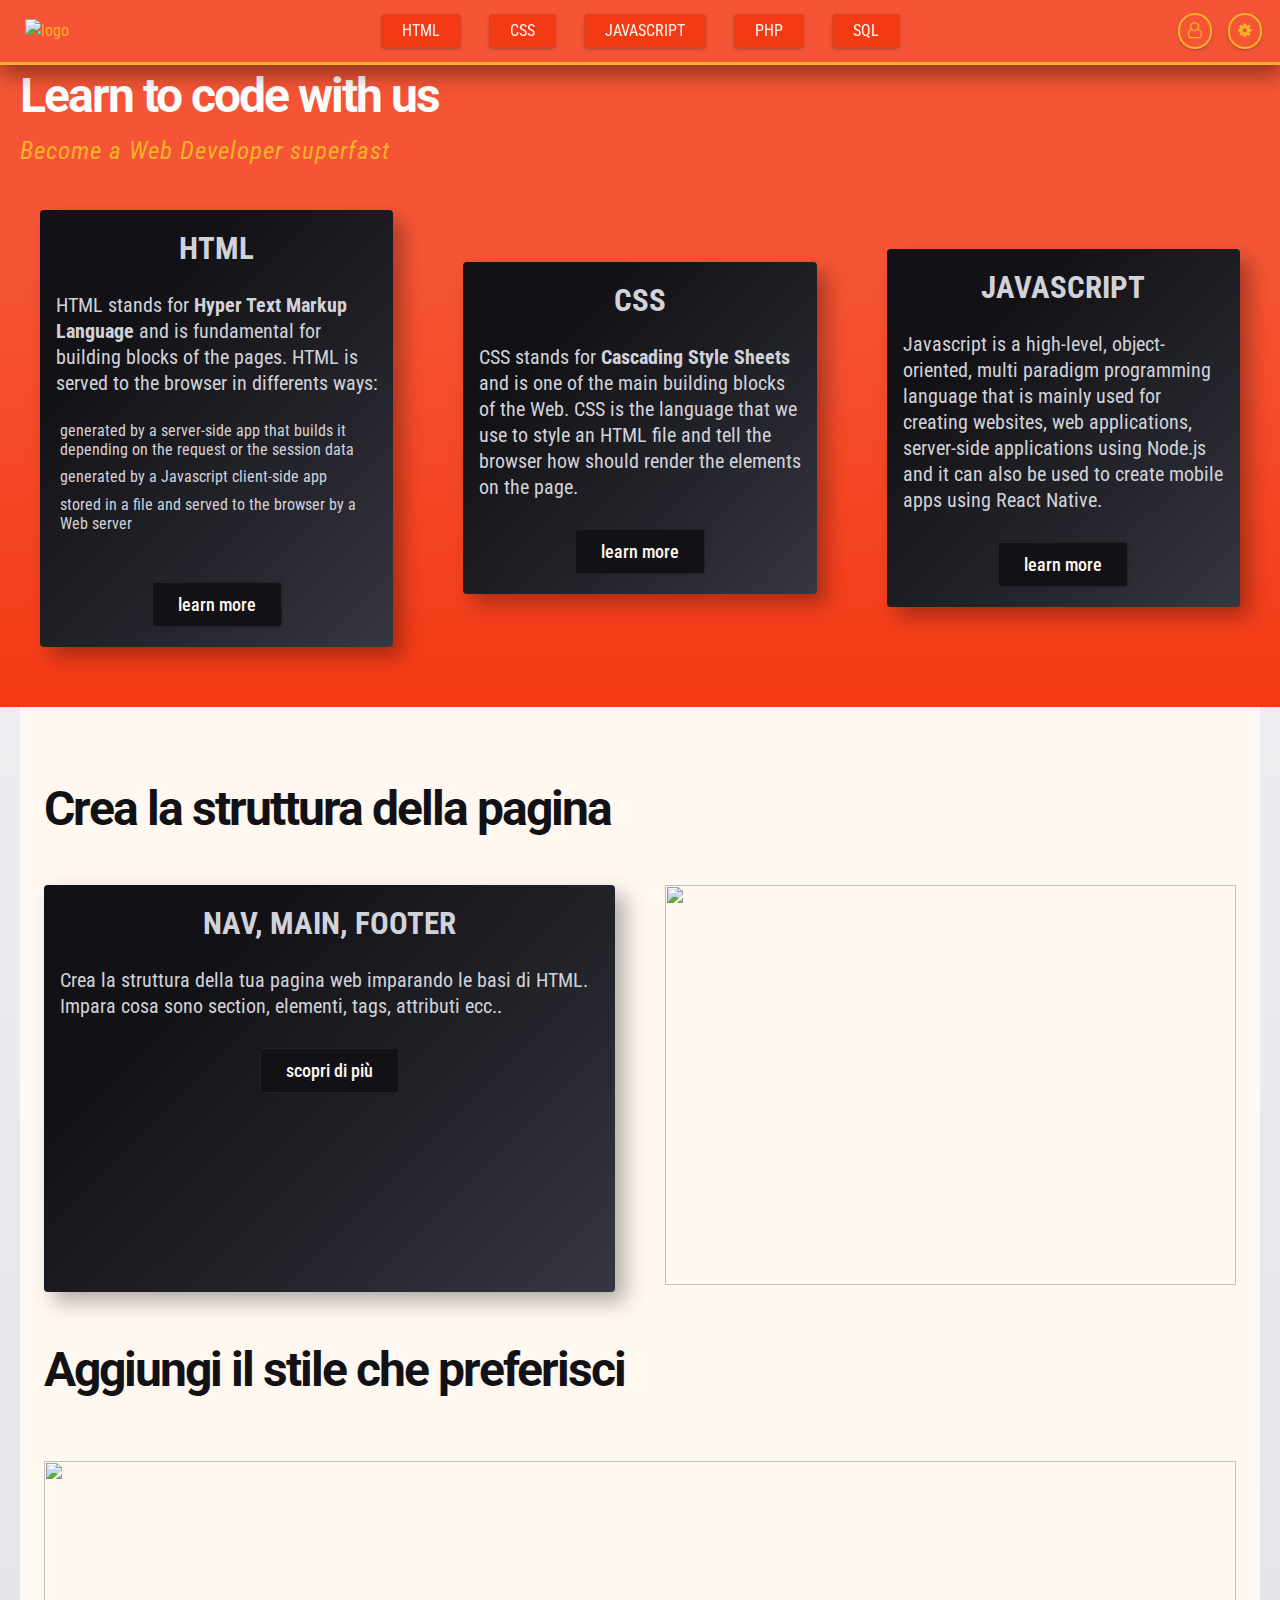
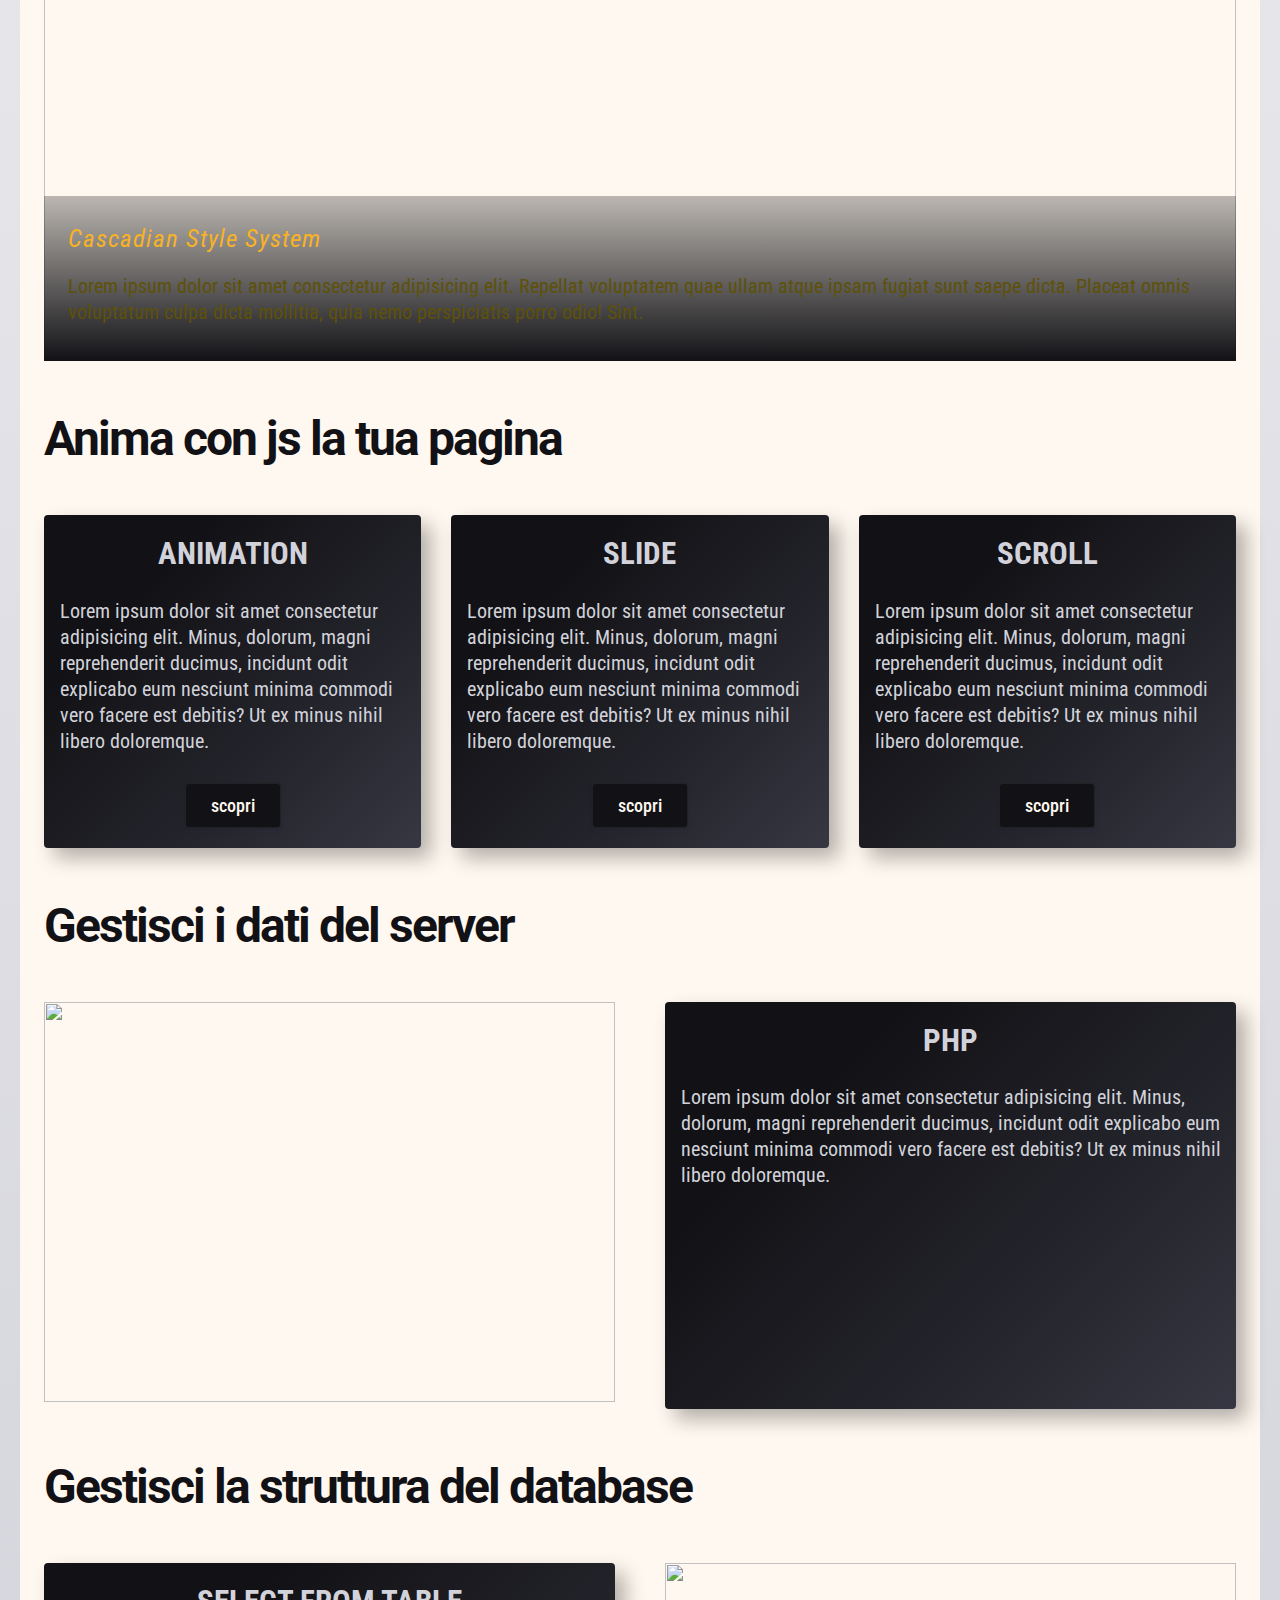
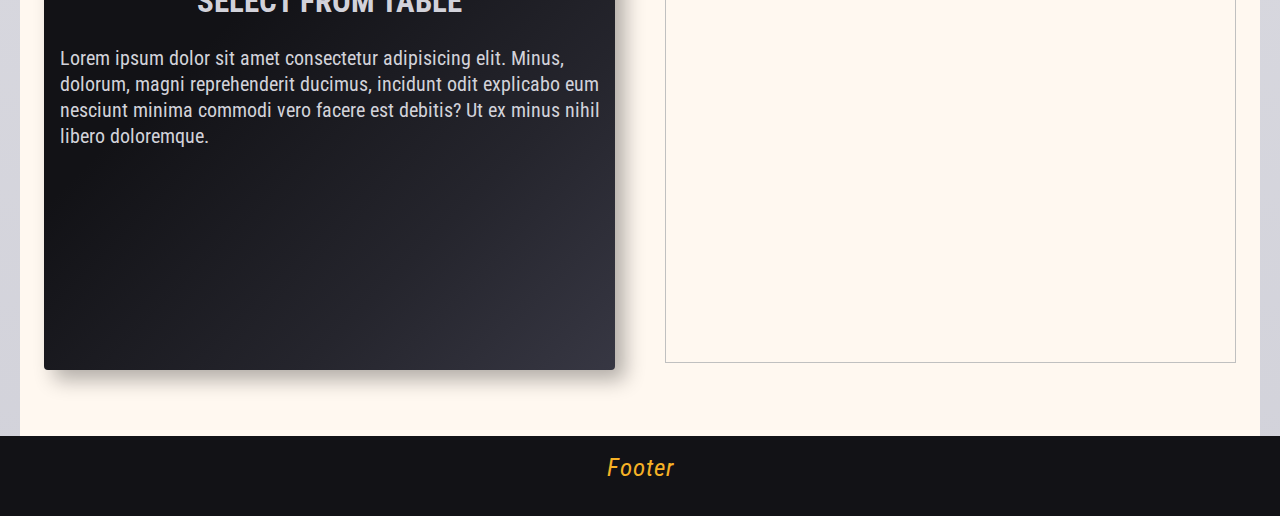
==== index.html @ 696c09f3 "second commit" ====
<!DOCTYPE html>
<html lang="en">
  <head>
    <!-- META TAGS -->
    <meta charset="UTF-8" />
    <meta http-equiv="X-UA-Compatible" content="IE=edge" />
    <meta name="viewport" content="width=device-width, initial-scale=1.0" />
    <!-- TITLE -->
    <title>index web developer</title>
    <!-- LINKS -->
    <link rel="stylesheet" href="template.css" type="text/css" />
    <link
      rel="stylesheet"
      href="https://cdnjs.cloudflare.com/ajax/libs/font-awesome/4.7.0/css/font-awesome.min.css"
    />
  </head>
  <body>
    <!-- NAVIGATOR -->
    <nav>
      <div class="logo-container">
        <img class="logo" src="image/logo.png" alt="logo" />
      </div>
      <div class="main-nav-container">
        <a class="active" href="#">HTML</a>
        <a href="#">CSS</a>
        <a href="#">JAVASCRIPT</a>
        <a href="#">PHP</a>
        <a href="#">SQL</a>
      </div>
      <div class="sign-container">
        <span class="divider"></span>
        <a href="#" class="openUser"
          ><i class="fa fa-user-o" aria-hidden="true"></i
        ></a>
        <a href="#" class="openSetup"
          ><i class="fa fa-cog" aria-hidden="true"></i
        ></a>
      </div>
    </nav>

    <!-- SIDENAV -->
    <div class="sidenav hidden">
      <a href="javascript:void(0)" class="closebtn""
        >&times;</a
      >
      <h5>Inserisci i tuoi dati</h5>
      <form action="" method="post">
        <label for="username">username</label>
        <input
          required
          type="text"
          id="username"
          name="username"
          autocomplete="username"
        />
        <laber for="password">password</laber>
        <input required type="password" id="password" name="password" />
        <button class="login-btn" type="submit">login</button>
      </form>
      <a class="forgotpass" href="#">non ricordi la password?</a>
      <a
        class="signin"
        href="#"
        onclick="document.getElementById('sign-modal').style.display=block;"
        ><strong>REGISTRATI</strong> &egrave; gratis!
      </a>
    </div>

    <!-- SIDENAV SETUP -->
    <div class="sidenav_setup hidden">
      <a href="javascript:void(0)" class="closebtn"
        >&times;</a
      >
      <a href="#">profilo</a>
      <a href="#">skills</a>
      <a href="#">projects</a>
      <a href="#">roadmap</a>
    </div>

    <!-- section header -->
    <section id="header">
      <h1 style="color: white">Learn to code with us</h1>
      <h4>Become a Web Developer superfast</h4>
      <div class="col-3">
        <div class="card">
          <h3>HTML</h3>
          <p>
            HTML stands for <b>Hyper Text Markup Language</b> and is fundamental for building blocks of the pages. HTML is served to the browser in  differents ways: 
            <ul>
              <li>generated by a server-side app that builds it depending on the request or the session data</li>
              <li>generated by a Javascript client-side app</li>
              <li>stored in a file and served to the browser by a Web server</li>
            </ul> 
          </p>
          <a href="#html" class="btn">learn more</a>
        </div>
        <div class="card">
          <h3>CSS</h3>
          <p>
            CSS stands for <b>Cascading Style Sheets</b> and is one of the main building blocks of the Web. CSS is the language that we use to style an HTML file and tell the browser how should render the elements on the page.
          </p>
          <a href="#css" class="btn">learn more</a>
        </div>
        <div class="card">
          <h3>JAVASCRIPT</h3>
          <p>
            Javascript is a high-level, object-oriented, multi paradigm
            programming language that is mainly used for creating websites, web
            applications, server-side applications using Node.js and it can also
            be used to create mobile apps using React Native.
          </p>
          <a href="#javascript" class="btn">learn more</a>
        </div>
      </div>
    </section>

    <!-- MAIN -->
    <main class="container">
      <!-- section html -->
      <section id="html">
        <h1>Crea la struttura della pagina</h1>
        <div class="col-2">
          <div class="card">
            <h3>NAV, MAIN, FOOTER</h3>
            <p>
              Crea la struttura della tua pagina web imparando le basi di HTML.
              Impara cosa sono section, elementi, tags, attributi ecc..
            </p>
            <a href="html.html" class="btn">scopri di pi&ugrave;</a>
          </div>
          <div>
            <img
              width="100%"
              height="400px"
              src="https://cdn.pixabay.com/photo/2016/11/19/14/00/code-1839406_960_720.jpg"
            />
          </div>
        </div>
      </section>

      <!-- section css -->
      <section id="css">
        <h1>Aggiungi il stile che preferisci</h1>
        <div class="col-1">
          <div class="card-dpurple">
            <h4>Cascadian Style System</h4>
            <p>
              Lorem ipsum dolor sit amet consectetur adipisicing elit. Repellat
              voluptatem quae ullam atque ipsam fugiat sunt saepe dicta. Placeat
              omnis voluptatum culpa dicta mollitia, quia nemo perspiciatis
              porro odio! Sint.
            </p>
          </div>
          <img
            width="100%"
            height="500px"
            src="https://cdn.pixabay.com/photo/2021/08/11/16/06/mountain-6538890_960_720.jpg"
          />
        </div>
      </section>

      <!-- section javascript -->
      <section id="javascript">
        <h1>Anima con js la tua pagina</h1>
        <div class="col-3">
          <div class="card">
            <h3>ANIMATION</h3>
            <p>
              Lorem ipsum dolor sit amet consectetur adipisicing elit. Minus,
              dolorum, magni reprehenderit ducimus, incidunt odit explicabo eum
              nesciunt minima commodi vero facere est debitis? Ut ex minus nihil
              libero doloremque.
            </p>
            <a href="#html" class="btn">scopri</a>
          </div>
          <div class="card">
            <h3>SLIDE</h3>
            <p>
              Lorem ipsum dolor sit amet consectetur adipisicing elit. Minus,
              dolorum, magni reprehenderit ducimus, incidunt odit explicabo eum
              nesciunt minima commodi vero facere est debitis? Ut ex minus nihil
              libero doloremque.
            </p>
            <a href="#css" class="btn">scopri</a>
          </div>
          <div class="card">
            <h3>SCROLL</h3>
            <p>
              Lorem ipsum dolor sit amet consectetur adipisicing elit. Minus,
              dolorum, magni reprehenderit ducimus, incidunt odit explicabo eum
              nesciunt minima commodi vero facere est debitis? Ut ex minus nihil
              libero doloremque.
            </p>
            <a href="#javascript" class="btn">scopri</a>
          </div>
        </div>
      </section>

      <!-- section php -->
      <section id="php">
        <h1>Gestisci i dati del server</h1>
        <div class="col-2">
          <div>
            <img
              width="100%"
              height="400px"
              src="https://cdn.pixabay.com/photo/2017/06/14/16/20/network-2402637_960_720.jpg"
            />
          </div>
          <div class="card">
            <h3>PHP</h3>
            <p>
              Lorem ipsum dolor sit amet consectetur adipisicing elit. Minus,
              dolorum, magni reprehenderit ducimus, incidunt odit explicabo eum
              nesciunt minima commodi vero facere est debitis? Ut ex minus nihil
              libero doloremque.
            </p>
          </div>
        </div>
      </section>

      <!-- section sql -->
      <section id="sql">
        <h1>Gestisci la struttura del database</h1>
        <div class="col-2">
          <div class="card">
            <h3>SELECT FROM TABLE</h3>
            <p>
              Lorem ipsum dolor sit amet consectetur adipisicing elit. Minus,
              dolorum, magni reprehenderit ducimus, incidunt odit explicabo eum
              nesciunt minima commodi vero facere est debitis? Ut ex minus nihil
              libero doloremque.
            </p>
          </div>
          <div>
            <img
              width="100%"
              height="400px"
              src="https://cdn.pixabay.com/photo/2019/08/08/16/51/network-4393368_960_720.jpg"
            />
          </div>
        </div>
      </section>
    </main>

    <!-- FOOTER -->
    <footer>
      <div class="col-1 footer">
        <h4>Footer</h4>
      </div>
    </footer>
    <script src="main.js"></script>
  </body>
</html>
---- template.css ----
/*
3.052rem/48.83px
2.441rem/39.06px
1.953rem/31.25px
1.563rem/25.00px
1.25rem/20.00px	

1rem/16.00px

0.8rem/12.80px	
0.64rem/10.24px	
0.512rem/8.19px	
*/

@import url("https://fonts.googleapis.com/css2?family=Roboto+Condensed:wght@300;400;500;700&display=swap");
@import url("https://fonts.googleapis.com/css2?family=Roboto:wght@300;400;500;700;900&display=swap");
:root {
  --primary: #f7b226;
  --primary-dark: #5e5108;
  --secondary: #f55536;

  --white: #fff8f0;
  --db-grey: #f4f4f6;
  --db-grey2: #d2d2da;
  --db-grey3: #373743;
  --dark-black: #121216;
  --dark-light: #25252d;

  --transparent: #00000044;
  --dark-transparent: #000000dd;
}

* {
  margin: 0;
  padding: 0;
  box-sizing: border-box;
}

html {
  font-family: "Roboto Condensed", sans-serif;
  font-weight: 400;
  color: var(--primary);
  line-height: 1.5;
  background: linear-gradient(180deg, var(--db-grey), var(--db-grey2));
}

h1 {
  font-family: "Roboto", sans-serif;
  font-size: 48px;
  font-weight: 700;
  letter-spacing: -2px;
  color: var(--dark-black);
}

h2 {
  font-size: 36px;
  font-weight: 500;
  color: var(--db-grey);
}

h3 {
  font-size: 31px;
  font-weight: 700;
  color: var(--db-grey2);
  margin-bottom: 8px;
}

h4 {
  font-weight: 400;
  font-size: 25px;
  color: var(--primary);
  margin-bottom: 16px;
  font-style: italic;
  letter-spacing: 1px;
}

h5 {
  font-weight: 700;
  font-size: 22px;
  color: var(--db-grey2);
  text-align: center;
}

p {
  font-size: 20px;
  font-weight: 400;
  line-height: 1.3em;
  color: var(--db-grey2);
  margin-bottom: 12px;
}

li {
  font-size: 16px;
  font-weight: 400;
  line-height: 1.2;
  color: var(--db-grey2);
  margin-left: 12px;
  margin-bottom: 8px;
  list-style-type: none;
}

.container {
  width: 1240px;
  padding: 24px;
  margin: 0 auto;
  background: var(--white);
}

nav {
  position: absolute;
  top: 0;
  display: flex;
  align-items: center;
  justify-content: space-around;
  flex-wrap: nowrap;
  width: 100%;
  border-bottom: 3px solid var(--primary);
  box-shadow: 2px 10px 20px rgba(0, 0, 0, 0.4);
  z-index: 10;
  backface-visibility: hidden;
  transition: all 0.4s ease;
}

.nav {
  position: fixed;
  opacity: 100%;
  background-color: #f55536;
  background-image: linear-gradient(
    90deg,
    #f55536 11%,
    #f43a15 50%,
    #f55536 89%
  );
}

nav a {
  display: inline-block;
  padding: 4px 20px;
  margin: 4px 12px;
  text-decoration: none;
  background: #f43a15;
  color: var(--white);
  border: 1px solid rgba(99, 99, 99, 0.2);
  border-radius: 4px;
  box-shadow: rgba(50, 50, 93, 0.25) 0px 2px 5px -1px,
    rgba(0, 0, 0, 0.3) 0px 1px 3px -1px;
  transition: all 200ms ease;
}

nav a:hover {
  color: var(--white);
  background-color: #f43a15;
  transform: translateY(-3px);
}

nav a:active {
  color: var(--db-grey1);
  transform: translateY(2px);
  box-shadow: rgb(0, 0, 0, 0.3) 3px 3px 6px 0px inset,
    rgba(55, 55, 93, 0.25) -3px -3px 6px 1px inset;
}

.active {
  color: var(--white);
}
.logo-container {
  position: absolute;
  left: 12px;
  margin: 8px;
}

.logo {
  width: 100px;
  height: 48px;
  margin: 5px;
}

.main-nav-container {
  position: relative;
  margin: 10px 12px;
}

.divider {
  height: 60%;
  width: 1px;
  margin-left: 10px;
  margin-right: 10px;
  position: relative;
  top: 20%;
}

.sign-container {
  position: absolute;
  right: 12px;
}

.sign-container a {
  margin: 0 6px;
  padding: 4px 8px;
  background-color: var(--secondary);
  color: var(--primary);
  border: 2px solid var(--primary);
  border-radius: 50px;
}

.sidenav {
  width: 220px;
  margin-top: 90px;
  padding: 10px;
  position: fixed;
  z-index: 9;
  top: 0;
  right: 10px;
  background-color: #111;
  overflow-y: hidden;
  transition: 0.5s;
}

.sidenav form {
  padding: 15px;
  font-size: 16px;
}

.hidden {
  visibility: hidden;
  opacity: 0;
  transition-duration: 200ms ease-out;
  transition-property: all;
}

.login-btn {
  padding: 4px 20px;
  margin-top: 12px;
  text-decoration: none;
  background: var(--primary);
  color: var(--dark-black);
  border: 1px solid rgba(99, 99, 99, 0.2);
  border-radius: 4px;
  box-shadow: rgba(50, 50, 93, 0.25) 0px 2px 5px -1px,
    rgba(0, 0, 0, 0.3) 0px 1px 3px -1px;
}

.sidenav a {
  padding: 4px 15px 8px 15px;
  text-decoration: none;
  font-size: 16px;
  color: #818181;
  display: block;
  transition: all 0.3s ease;
}

.sidenav a:hover {
  color: var(--db-grey);
}

.sidenav a.signin {
  visibility: hidden;
}

.sidenav a.signin strong {
  color: var(--primary-dark);
  visibility: visible;
}

.sidenav a.signin:hover {
  visibility: visible;
  color: var(--primary);
}

.sidenav_setup {
  width: 250px;
  margin-top: 90px;
  padding: 30px 10px;
  position: fixed;
  z-index: 9;
  top: 0;
  right: 10px;
  background-color: #111;
  overflow-x: hidden;
  transition: 0.5s;
}

.sidenav_setup a {
  padding: 8px 8px 8px 32px;
  text-decoration: none;
  font-size: 25px;
  color: #818181;
  display: block;
  transition: 0.3s;
}

.sidenav_setup a:hover {
  color: #f1f1f1;
}

.closebtn {
  position: absolute;
  bottom: 0;
  right: 20px;
  font-size: 36px;
  margin-left: 50px;
}

section {
  margin: 42px auto;
  padding: 36px auto;
  border-radius: 4px;
}

#header {
  margin: 0;
  padding: 60px 20px;
  background-color: #f55536;
  background-image: linear-gradient(180deg, #f55536 35%, #f43a15 99%);
  border-radius: 0;
}

.col-3 {
  display: flex;
  display: grid;
  grid-template-columns: repeat(3, 1fr);
  column-gap: 30px;
  margin-top: 40px;
}

.col-2 {
  display: grid;
  grid-template-columns: repeat(2, 1fr);
  column-gap: 50px;
  margin-top: 40px;
}

.col-1 {
  display: grid;
  grid-template-columns: repeat(1, 1fr);
  margin-top: -110px;
}

.card {
  display: flex;
  flex-direction: column;
  align-items: center;
  border-radius: 4px;
  padding: 16px 8px;
  background-color: #121216;
  background-image: linear-gradient(
    135deg,
    #121216 25%,
    #25252d 68%,
    #373743 100%
  );
  box-shadow: 10px 10px 20px rgba(0, 0, 0, 0.3);
  transition: all 400ms cubic-bezier(0.48, 0, 0.12, 1);
}

#header .card {
  margin: auto 20px;
}

#header .card:hover {
  box-shadow: 5px 5px 20px var(--primary);
}

.card:hover {
  transform: scale(1.08);
}

.card p {
  margin: 12px 6px 25px 8px;
}

.card-dpurple {
  position: relative;
  bottom: -500px;
  background: linear-gradient(180deg, var(--transparent), var(--dark-black));
  border-radius: 0;
  padding: 24px;
}

.card-dpurple p {
  color: var(--primary-dark);
}

.btn {
  text-decoration: none;
  display: inline-block;
  padding: 8px 25px;
  margin: 4px 12px;
  text-decoration: none;
  font-size: 18px;
  font-weight: 500;
  background: var(--dark-black);
  color: var(--white);
  border: 1px solid rgba(99, 99, 99, 0.2);
  border-radius: 4px;
  box-shadow: rgba(50, 50, 93, 0.25) 0px 2px 5px -1px,
    rgba(0, 0, 0, 0.3) 0px 1px 3px -1px;
  transition: all 200ms ease;
}

.btn:hover {
  background-color: var(--primary);
  transform: translateY(-3px);
}

.btn:active {
  color: var(--db-grey2);
  transform: translateY(2px);
  box-shadow: rgb(0, 0, 0, 0.3) 3px 3px 6px 0px inset,
    rgba(55, 55, 93, 0.25) -3px -3px 6px 1px inset;
}

.footer {
  background: var(--dark-black);
  height: 80px;
  margin-top: 0px;
  display: flex;
  align-items: center;
  justify-content: center;
  flex-wrap: nowrap;
  width: 100%;
}
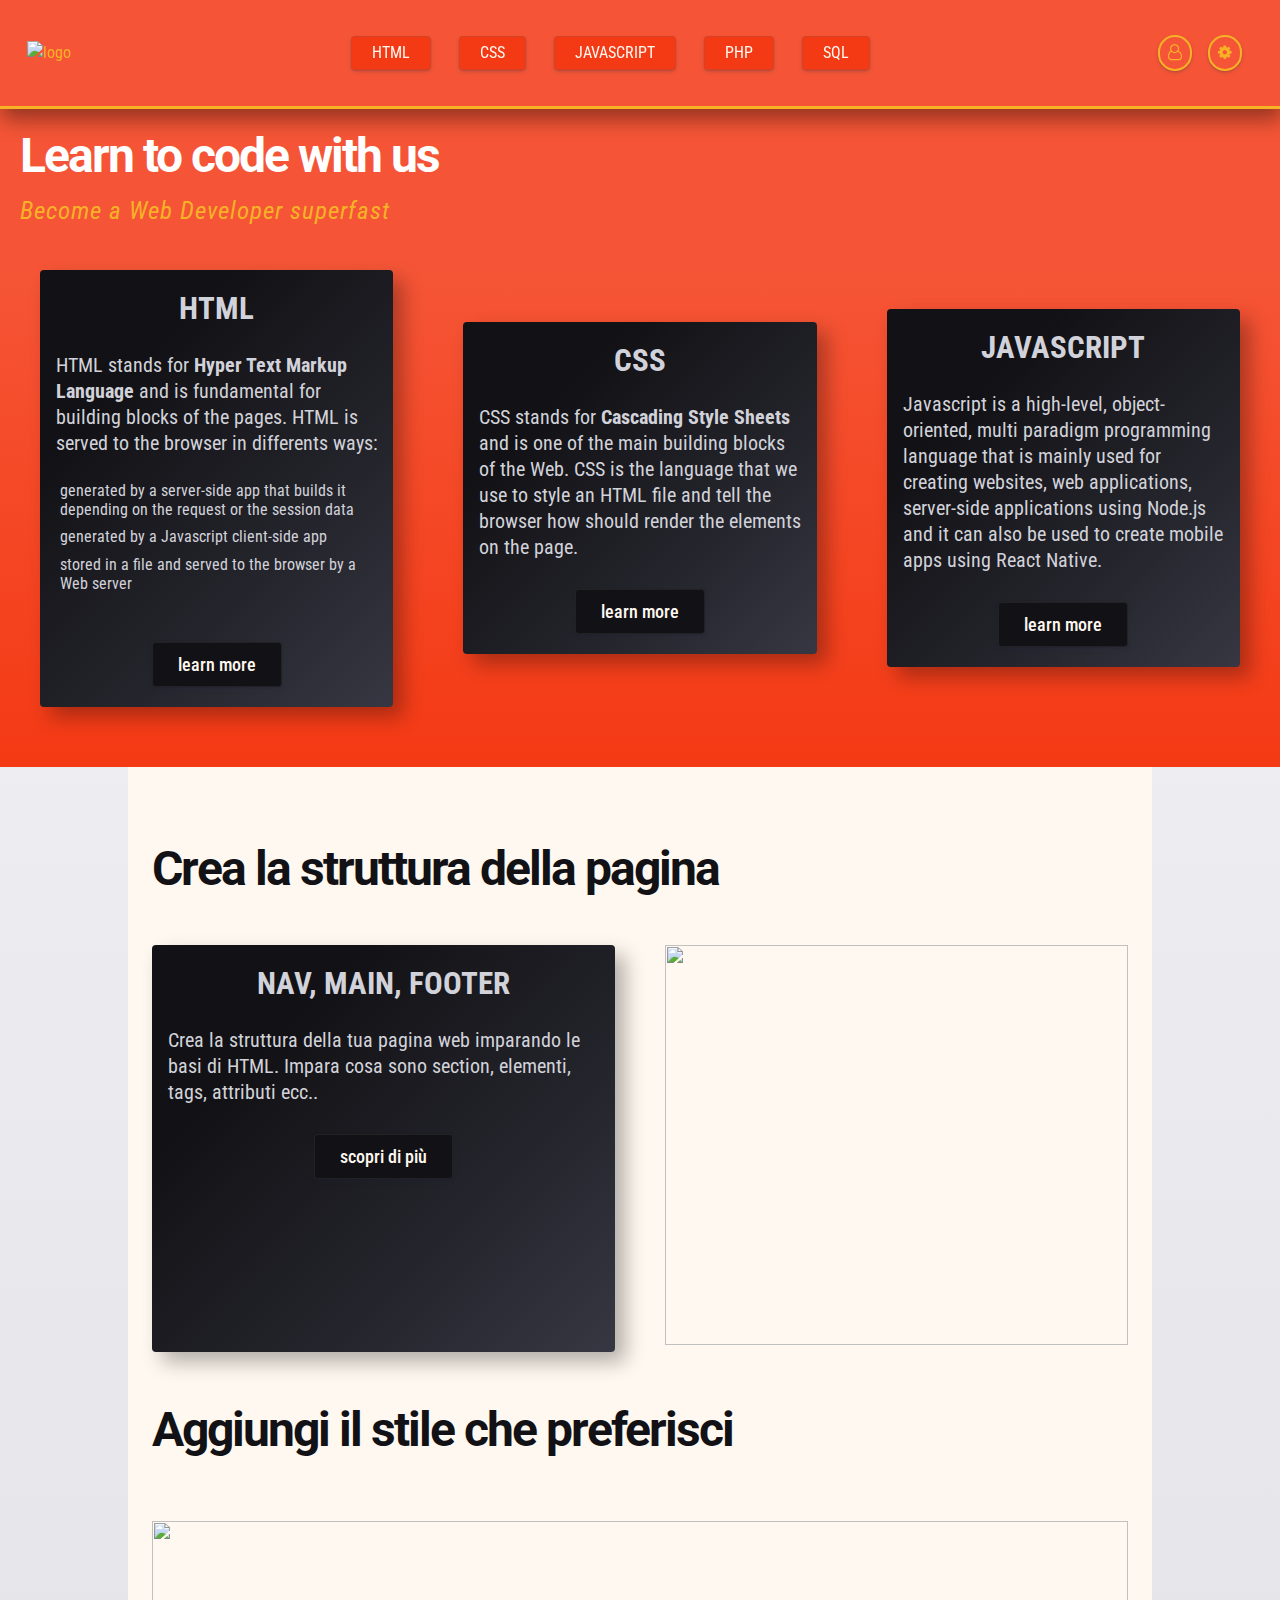
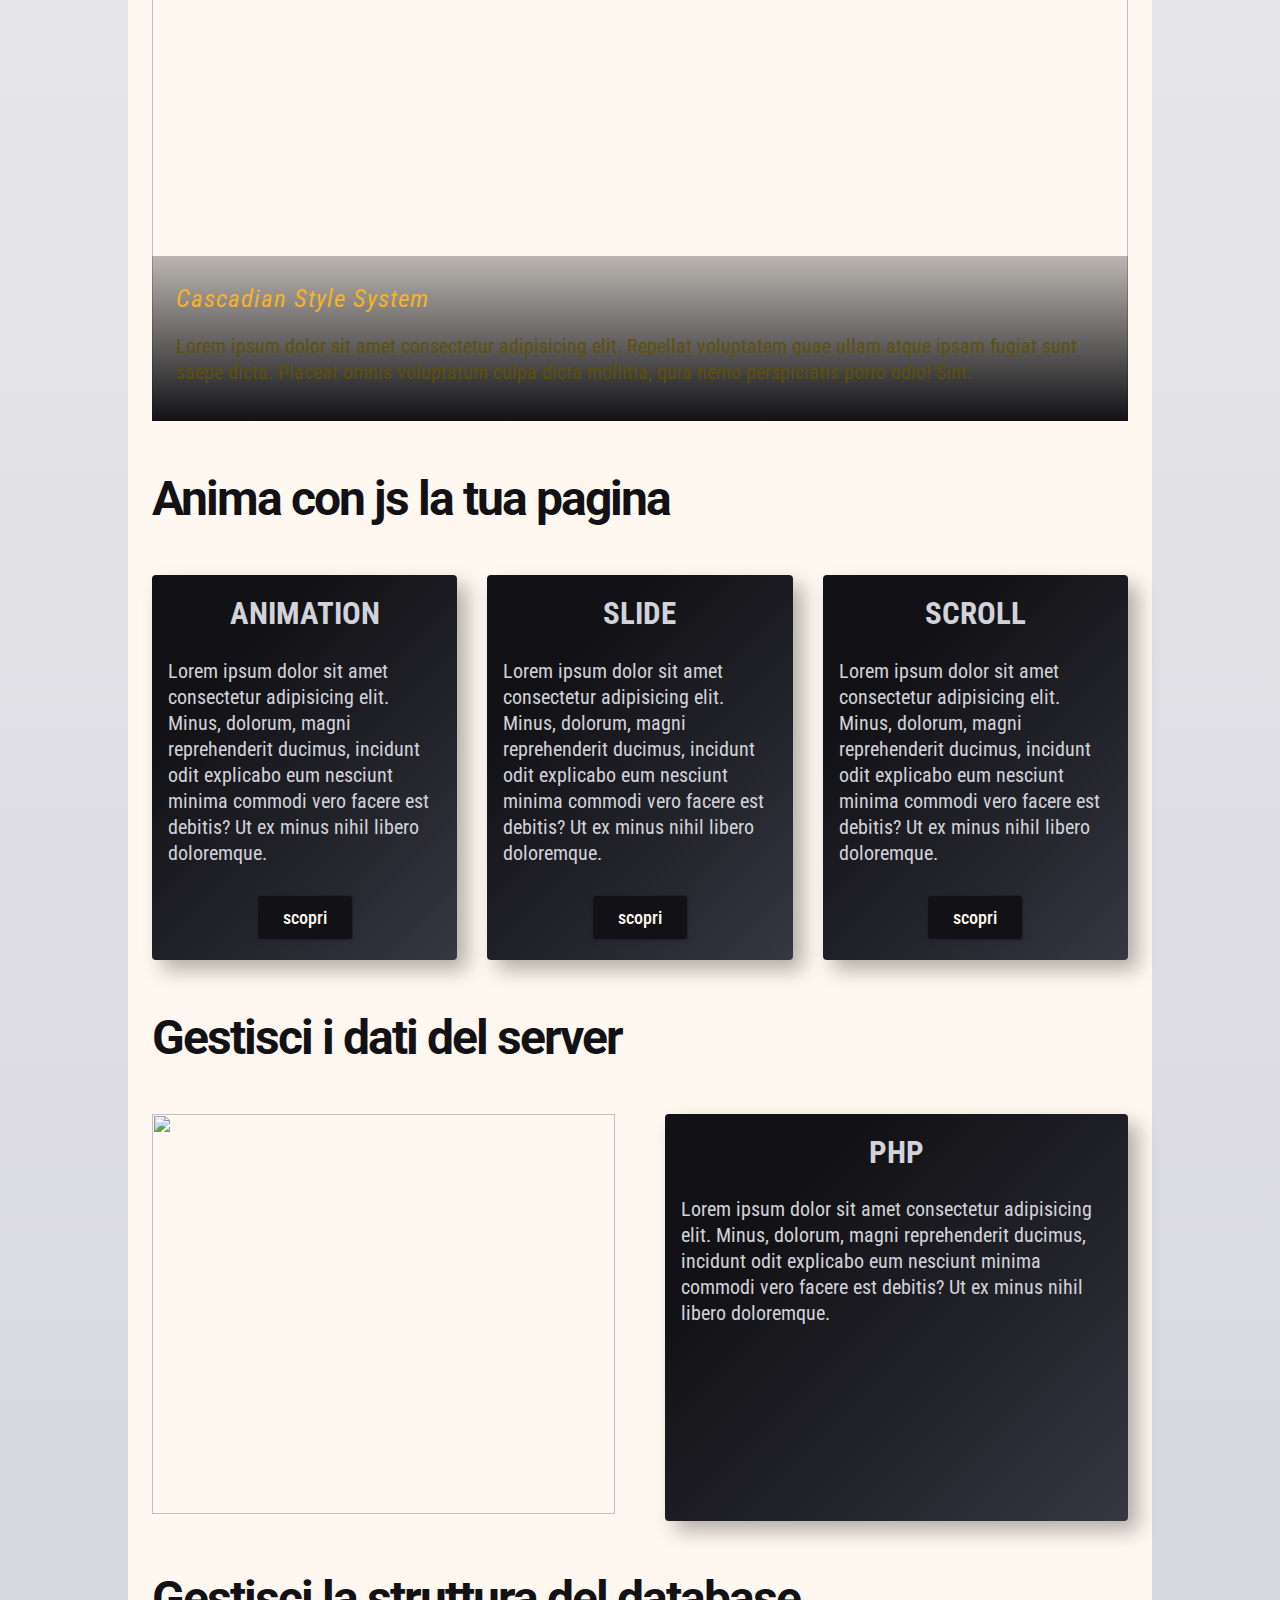
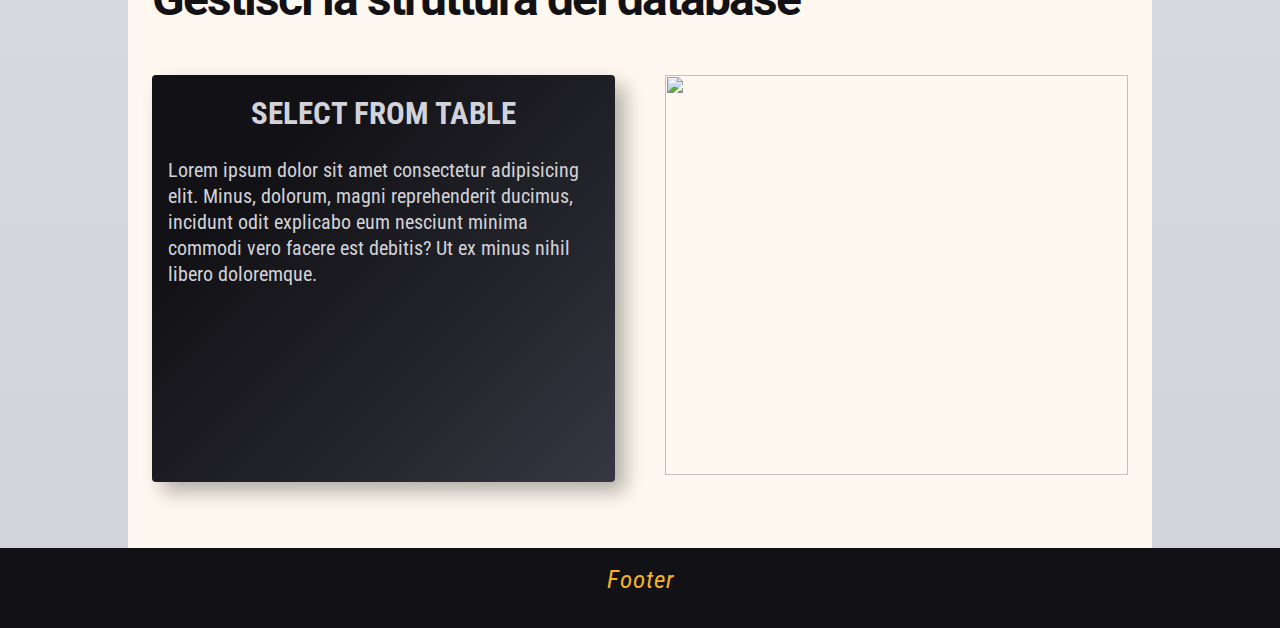
==== commit f22c9b10: "mediaquery" ====
--- a/index.html
+++ b/index.html
@@ -245,7 +245,7 @@
 
     <!-- FOOTER -->
     <footer>
-      <div class="col-1 footer">
+      <div class="footer">
         <h4>Footer</h4>
       </div>
     </footer>
--- a/template.css
+++ b/template.css
@@ -1,4 +1,5 @@
 /*
+
 3.052rem/48.83px
 2.441rem/39.06px
 1.953rem/31.25px
@@ -12,8 +13,8 @@
 0.512rem/8.19px	
 */
 
-@import url("https://fonts.googleapis.com/css2?family=Roboto+Condensed:wght@300;400;500;700&display=swap");
-@import url("https://fonts.googleapis.com/css2?family=Roboto:wght@300;400;500;700;900&display=swap");
+@import url('https://fonts.googleapis.com/css2?family=Roboto+Condensed:wght@300;400;500;700&display=swap');
+@import url('https://fonts.googleapis.com/css2?family=Roboto:wght@300;400;500;700;900&display=swap');
 :root {
   --primary: #f7b226;
   --primary-dark: #5e5108;
@@ -37,7 +38,7 @@
 }
 
 html {
-  font-family: "Roboto Condensed", sans-serif;
+  font-family: 'Roboto Condensed', sans-serif;
   font-weight: 400;
   color: var(--primary);
   line-height: 1.5;
@@ -45,7 +46,7 @@
 }
 
 h1 {
-  font-family: "Roboto", sans-serif;
+  font-family: 'Roboto', sans-serif;
   font-size: 48px;
   font-weight: 700;
   letter-spacing: -2px;
@@ -99,31 +100,25 @@
   list-style-type: none;
 }
 
-.container {
-  width: 1240px;
-  padding: 24px;
-  margin: 0 auto;
-  background: var(--white);
-}
-
 nav {
   position: absolute;
   top: 0;
+  padding: 22px;
   display: flex;
+  justify-content: space-between;
   align-items: center;
-  justify-content: space-around;
   flex-wrap: nowrap;
   width: 100%;
   border-bottom: 3px solid var(--primary);
   box-shadow: 2px 10px 20px rgba(0, 0, 0, 0.4);
   z-index: 10;
   backface-visibility: hidden;
-  transition: all 0.4s ease;
+  transition: all 400ms cubic-bezier(0.48, 0, 0.12, 1);
 }
 
 .nav {
   position: fixed;
-  opacity: 100%;
+  padding: 2px;
   background-color: #f55536;
   background-image: linear-gradient(
     90deg,
@@ -164,9 +159,8 @@
   color: var(--white);
 }
 .logo-container {
-  position: absolute;
-  left: 12px;
-  margin: 8px;
+  align-self: center;
+  margin-right: 12px;
 }
 
 .logo {
@@ -176,7 +170,7 @@
 }
 
 .main-nav-container {
-  position: relative;
+  align-self: center;
   margin: 10px 12px;
 }
 
@@ -190,8 +184,8 @@
 }
 
 .sign-container {
-  position: absolute;
-  right: 12px;
+  align-self: center;
+  margin-right: 10px;
 }
 
 .sign-container a {
@@ -309,31 +303,10 @@
 
 #header {
   margin: 0;
-  padding: 60px 20px;
+  padding: 120px 20px 60px 20px;
   background-color: #f55536;
   background-image: linear-gradient(180deg, #f55536 35%, #f43a15 99%);
   border-radius: 0;
-}
-
-.col-3 {
-  display: flex;
-  display: grid;
-  grid-template-columns: repeat(3, 1fr);
-  column-gap: 30px;
-  margin-top: 40px;
-}
-
-.col-2 {
-  display: grid;
-  grid-template-columns: repeat(2, 1fr);
-  column-gap: 50px;
-  margin-top: 40px;
-}
-
-.col-1 {
-  display: grid;
-  grid-template-columns: repeat(1, 1fr);
-  margin-top: -110px;
 }
 
 .card {
@@ -420,3 +393,102 @@
   flex-wrap: nowrap;
   width: 100%;
 }
+
+/* Desktop devices (1024px and up) */
+@media only screen and (min-width: 1024px) {
+  .container {
+    width: 1024px;
+    padding: 24px;
+    margin: 0 auto;
+    background: var(--white);
+  }
+
+  .col-3 {
+    display: flex;
+    display: grid;
+    grid-template-columns: repeat(3, 1fr);
+    column-gap: 30px;
+    margin-top: 40px;
+  }
+
+  .col-2 {
+    display: grid;
+    grid-template-columns: repeat(2, 1fr);
+    column-gap: 50px;
+    margin-top: 40px;
+  }
+
+  .col-1 {
+    display: grid;
+    grid-template-columns: repeat(1, 1fr);
+    margin-top: -110px;
+  }
+}
+
+/* Large devices (laptops/desktops, 992px and up) */
+@media only screen and (min-width: 768px) and (max-width: 1023px) {
+  .main-nav-container {
+    display: none;
+  }
+  .container {
+    width: 100%;
+    padding: 10px;
+  }
+  .col-3 {
+    display: flex;
+    display: grid;
+    grid-template-columns: 1fr;
+    margin-top: 40px;
+  }
+
+  .col-2 {
+    display: grid;
+    grid-template-columns: 1fr;
+    margin-top: 40px;
+  }
+
+  .col-1 {
+    display: grid;
+    grid-template-columns: repeat(1, 1fr);
+    margin-top: -190px;
+  }
+
+  #header .card,
+  .card {
+    margin-bottom: 24px;
+  }
+}
+
+/*  mobile devices (767px and down) */
+@media only screen and (max-width: 767px) {
+  .main-nav-container {
+    display: none;
+  }
+  .container {
+    width: 100%;
+    padding: 10px;
+  }
+  .col-3 {
+    display: flex;
+    display: grid;
+    grid-template-columns: 1fr;
+    margin-top: 40px;
+  }
+
+  .col-2 {
+    display: grid;
+    grid-template-columns: 1fr;
+    margin-top: 40px;
+  }
+
+  .col-1 {
+    display: grid;
+    grid-template-columns: repeat(1, 1fr);
+    margin-top: -190px;
+  }
+
+  #header .card,
+  .card {
+    margin-bottom: 24px;
+  }
+}
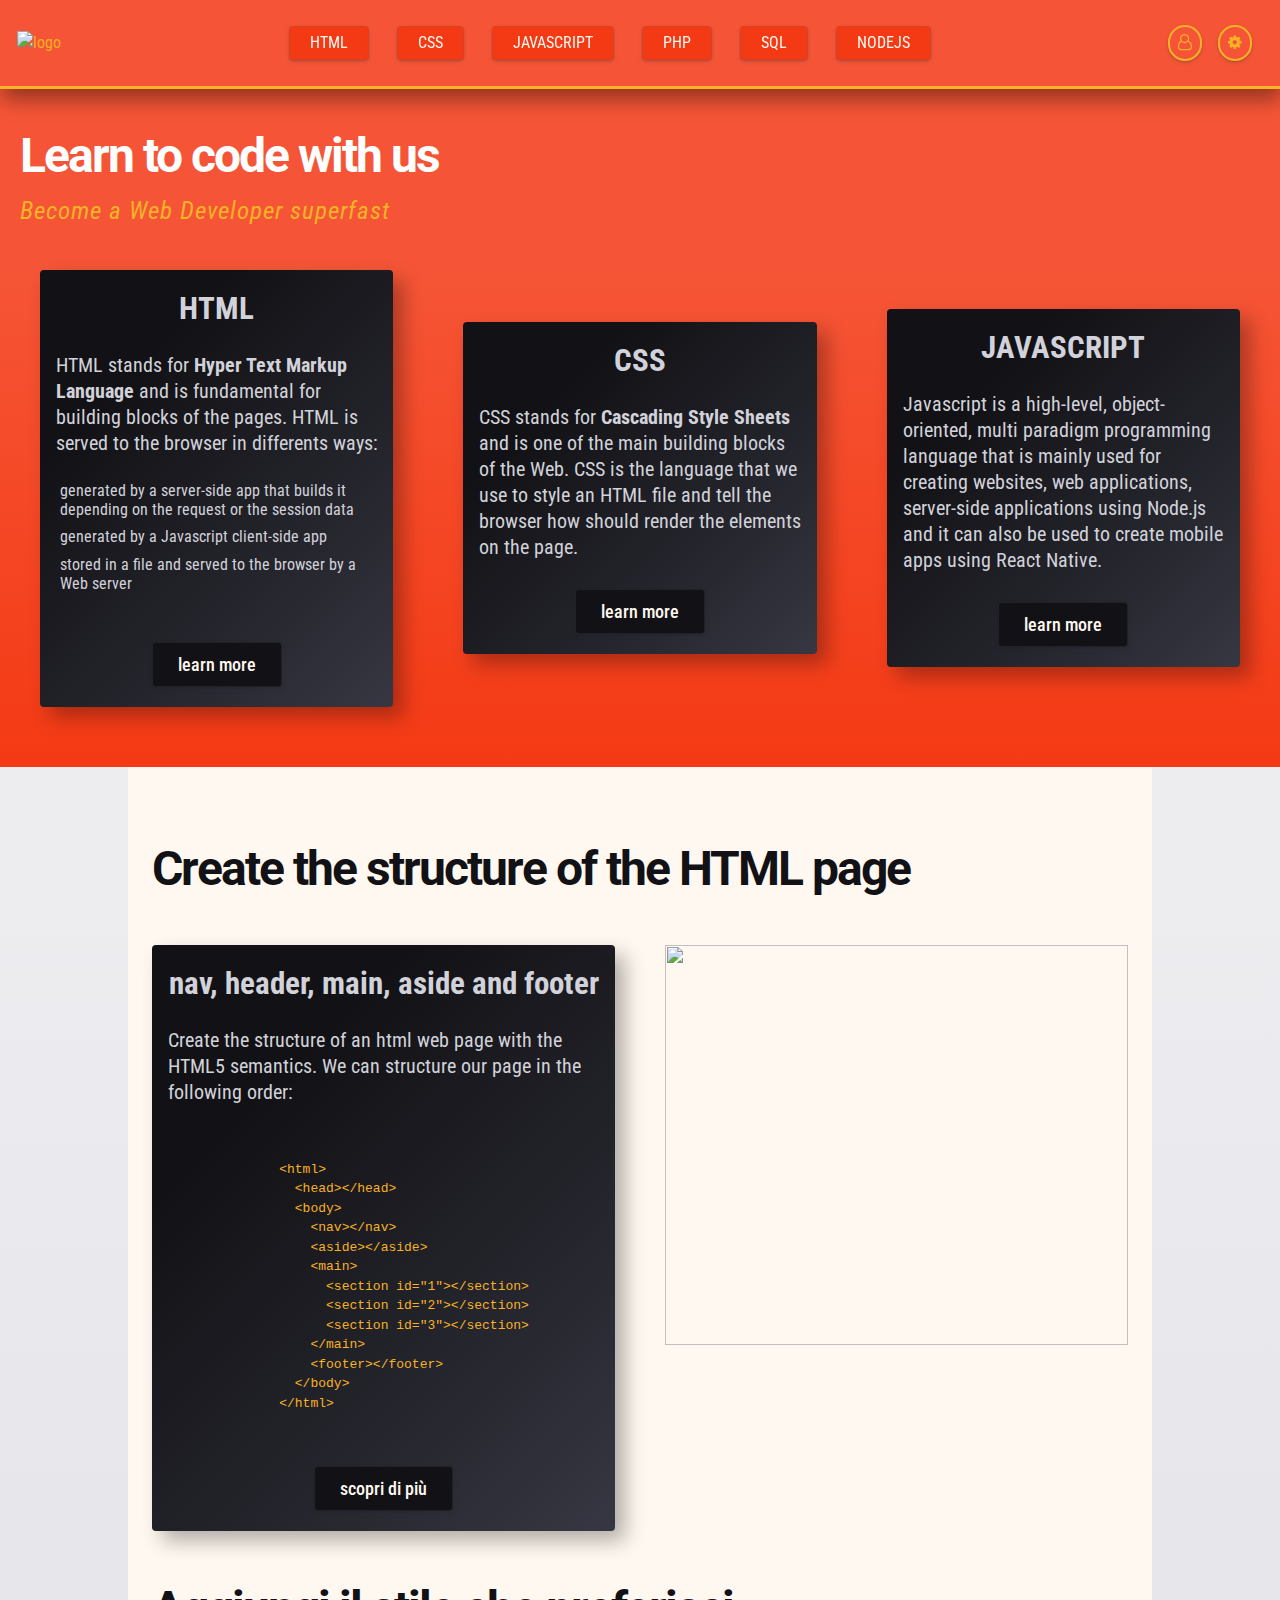
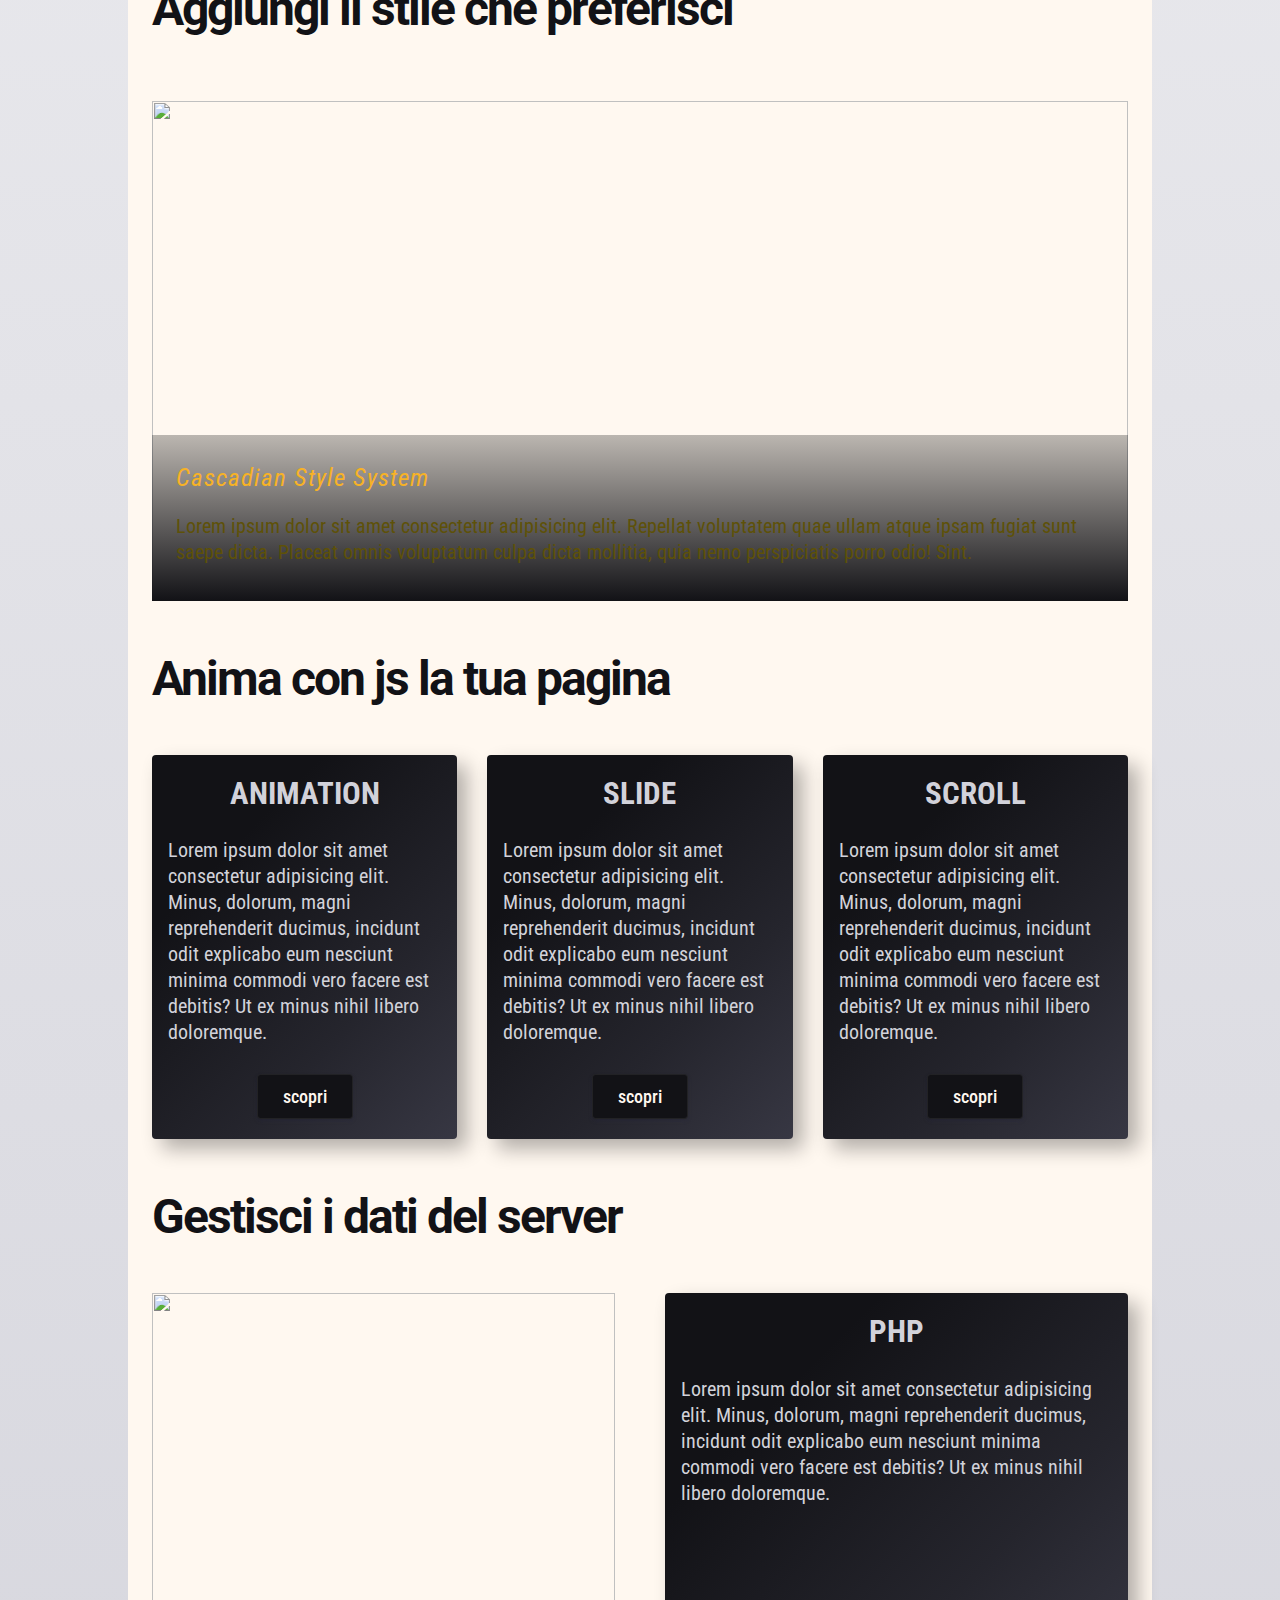
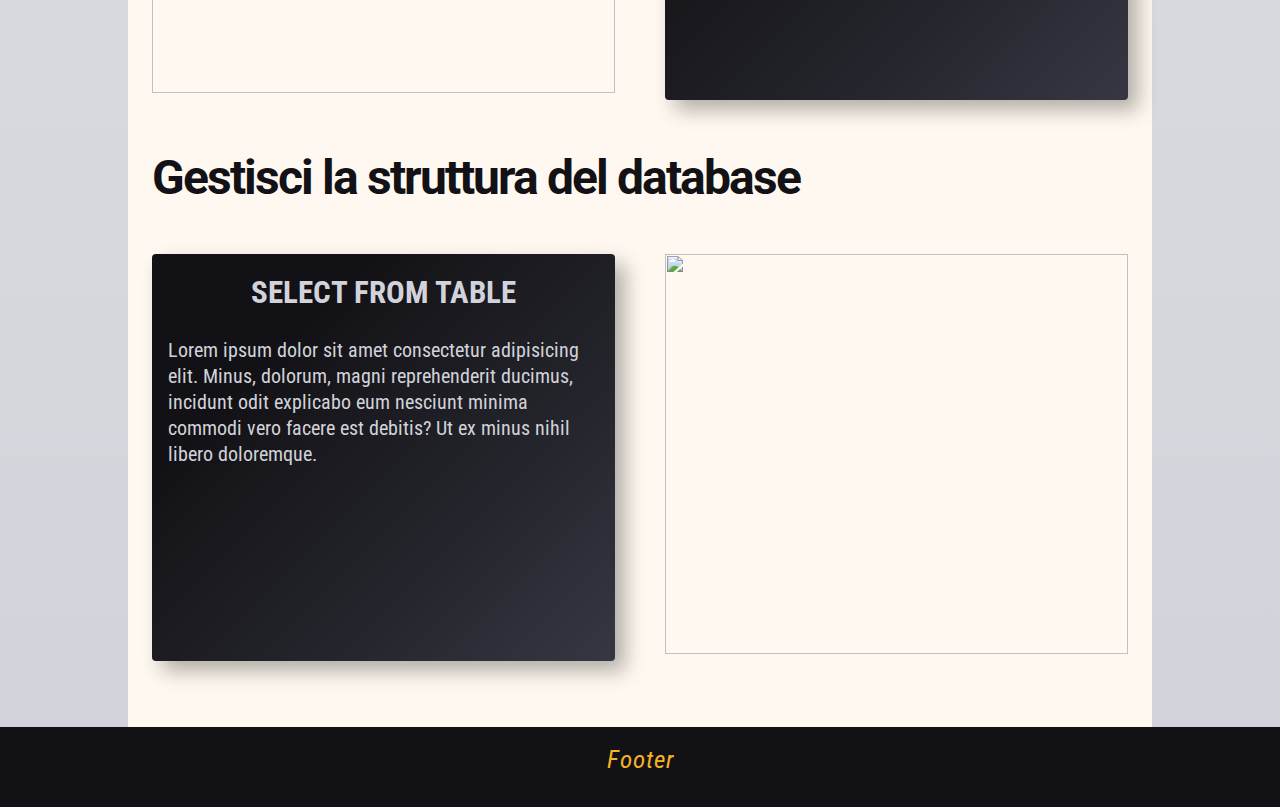
==== commit 9d424303: "test commit" ====
--- a/index.html
+++ b/index.html
@@ -13,6 +13,7 @@
       rel="stylesheet"
       href="https://cdnjs.cloudflare.com/ajax/libs/font-awesome/4.7.0/css/font-awesome.min.css"
     />
+    <script defer src="main.js"></script>
   </head>
   <body>
     <!-- NAVIGATOR -->
@@ -26,6 +27,7 @@
         <a href="#">JAVASCRIPT</a>
         <a href="#">PHP</a>
         <a href="#">SQL</a>
+        <a href="#">NODEJS</a>
       </div>
       <div class="sign-container">
         <span class="divider"></span>
@@ -117,16 +119,33 @@
     <!-- MAIN -->
     <main class="container">
       <!-- section html -->
-      <section id="html">
-        <h1>Crea la struttura della pagina</h1>
+      <section id="html-intro">
+        <h1>Create the structure of the HTML page</h1>
         <div class="col-2">
           <div class="card">
-            <h3>NAV, MAIN, FOOTER</h3>
-            <p>
-              Crea la struttura della tua pagina web imparando le basi di HTML.
-              Impara cosa sono section, elementi, tags, attributi ecc..
-            </p>
-            <a href="html.html" class="btn">scopri di pi&ugrave;</a>
+            <h3>nav, header, main, aside and footer</h3>
+            <p>
+              Create the structure of an html web page with the HTML5 semantics.
+              We can structure our page in the following order:
+            </p>
+            <pre class="line-numbers">
+            <code>
+              &lt;html&gt;
+                &lt;head&gt;&lt;/head&gt;
+                &lt;body&gt;
+                  &lt;nav&gt;&lt;/nav&gt;
+                  &lt;aside&gt;&lt;/aside&gt;
+                  &lt;main&gt;
+                    &lt;section id="1"&gt;&lt;/section&gt;
+                    &lt;section id="2"&gt;&lt;/section&gt;
+                    &lt;section id="3"&gt;&lt;/section&gt;
+                  &lt;/main&gt;
+                  &lt;footer&gt;&lt;/footer&gt;
+                &lt;/body&gt;
+              &lt;/html&gt;
+            </code>
+          </pre>
+            <a href="pages/html-intro.html" class="btn">scopri di pi&ugrave;</a>
           </div>
           <div>
             <img
@@ -249,6 +268,5 @@
         <h4>Footer</h4>
       </div>
     </footer>
-    <script src="main.js"></script>
   </body>
 </html>
--- a/template.css
+++ b/template.css
@@ -13,8 +13,8 @@
 0.512rem/8.19px	
 */
 
-@import url('https://fonts.googleapis.com/css2?family=Roboto+Condensed:wght@300;400;500;700&display=swap');
-@import url('https://fonts.googleapis.com/css2?family=Roboto:wght@300;400;500;700;900&display=swap');
+@import url("https://fonts.googleapis.com/css2?family=Roboto+Condensed:wght@300;400;500;700&display=swap");
+@import url("https://fonts.googleapis.com/css2?family=Roboto:wght@300;400;500;700;900&display=swap");
 :root {
   --primary: #f7b226;
   --primary-dark: #5e5108;
@@ -37,8 +37,8 @@
   box-sizing: border-box;
 }
 
-html {
-  font-family: 'Roboto Condensed', sans-serif;
+body {
+  font-family: "Roboto Condensed", sans-serif;
   font-weight: 400;
   color: var(--primary);
   line-height: 1.5;
@@ -46,7 +46,7 @@
 }
 
 h1 {
-  font-family: 'Roboto', sans-serif;
+  font-family: "Roboto", sans-serif;
   font-size: 48px;
   font-weight: 700;
   letter-spacing: -2px;
@@ -103,7 +103,7 @@
 nav {
   position: absolute;
   top: 0;
-  padding: 22px;
+  padding: 12px;
   display: flex;
   justify-content: space-between;
   align-items: center;
@@ -218,8 +218,8 @@
 .hidden {
   visibility: hidden;
   opacity: 0;
-  transition-duration: 200ms ease-out;
-  transition-property: all;
+  filter: blur(5px);
+  transition: all 200ms ease-out;
 }
 
 .login-btn {
@@ -354,6 +354,12 @@
   color: var(--primary-dark);
 }
 
+pre {
+  align-self: flex-start;
+  padding: 10px;
+  margin: 0;
+}
+
 .btn {
   text-decoration: none;
   display: inline-block;
